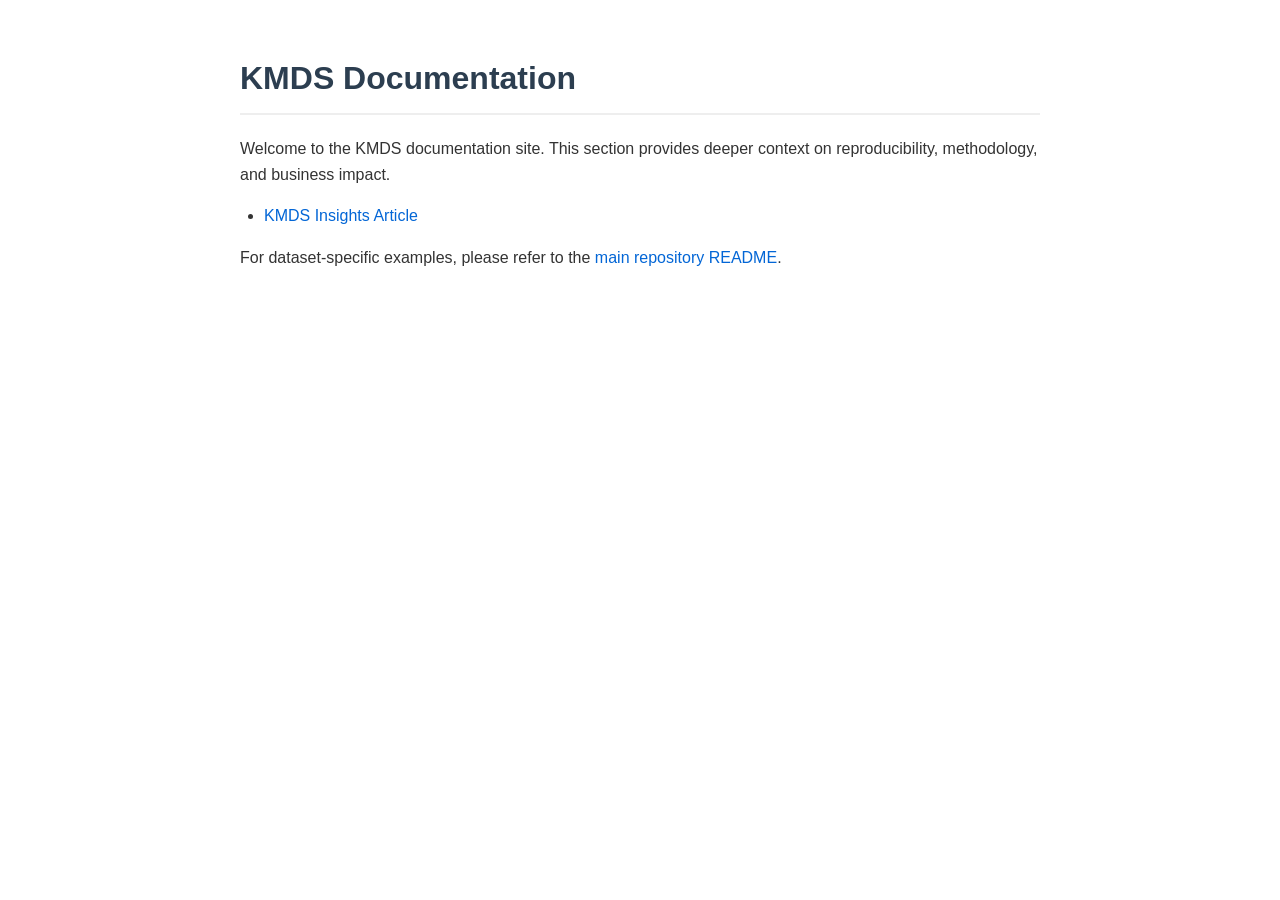
==== docs/index.html @ 8d6b9f3b "Add docs/index.html for GitHub Pages rendering" ====
<!DOCTYPE html>
<html lang="en">
<head>
    <meta charset="UTF-8">
    <meta name="viewport" content="width=device-width, initial-scale=1.0">
    <title>KMDS Documentation</title>
    <style>
        body {
            font-family: -apple-system, BlinkMacSystemFont, "Segoe UI", Roboto, Helvetica, Arial, sans-serif;
            line-height: 1.6;
            max-width: 800px;
            margin: 0 auto;
            padding: 2rem;
            color: #333;
        }
        h1 { color: #2c3e50; border-bottom: 2px solid #eee; padding-bottom: 0.5rem; }
        a { color: #0366d6; text-decoration: none; }
        a:hover { text-decoration: underline; }
        ul { padding-left: 1.5rem; }
    </style>
</head>
<body>
    <h1>KMDS Documentation</h1>
    <p>Welcome to the KMDS documentation site. This section provides deeper context on reproducibility, methodology, and business impact.</p>
    <ul>
        <li><a href="kmds_insights_article.html">KMDS Insights Article</a></li>
    </ul>
    <p>For dataset-specific examples, please refer to the <a href="https://github.com/rajivsam/kmds_migration">main repository README</a>.</p>
</body>
</html>
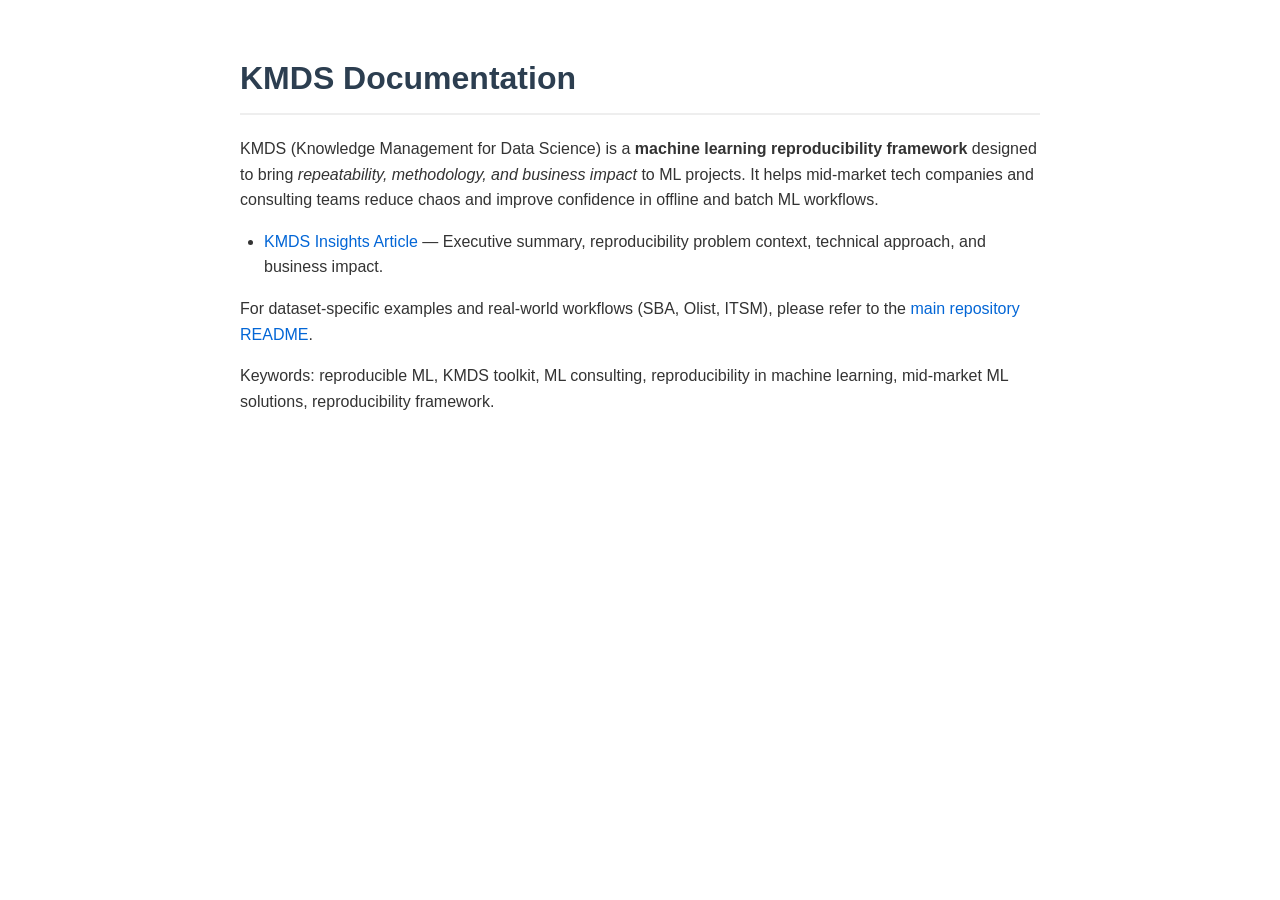
==== commit 398d55a8: "SEO keyword optimization for index" ====
--- a/docs/index.html
+++ b/docs/index.html
@@ -3,7 +3,9 @@
 <head>
     <meta charset="UTF-8">
     <meta name="viewport" content="width=device-width, initial-scale=1.0">
-    <title>KMDS Documentation</title>
+    <title>KMDS Documentation | Machine Learning Reproducibility Framework</title>
+    <meta name="description" content="KMDS is a reproducibility framework for machine learning projects. Learn how KMDS improves repeatability, methodology, and business impact for mid-market tech companies.">
+    <meta name="keywords" content="KMDS, machine learning reproducibility, ML repeatability, reproducible ML, ML consulting, mid-market tech, reproducibility framework, KMDS insights, ML methodology, business impact">
     <style>
         body {
             font-family: -apple-system, BlinkMacSystemFont, "Segoe UI", Roboto, Helvetica, Arial, sans-serif;
@@ -21,10 +23,20 @@
 </head>
 <body>
     <h1>KMDS Documentation</h1>
-    <p>Welcome to the KMDS documentation site. This section provides deeper context on reproducibility, methodology, and business impact.</p>
+    <p>
+        KMDS (Knowledge Management for Data Science) is a <strong>machine learning reproducibility framework</strong> designed to bring 
+        <em>repeatability, methodology, and business impact</em> to ML projects. It helps mid-market tech companies and consulting teams 
+        reduce chaos and improve confidence in offline and batch ML workflows.
+    </p>
     <ul>
-        <li><a href="kmds_insights_article.html">KMDS Insights Article</a></li>
+        <li><a href="kmds_insights_article.html">KMDS Insights Article</a> — Executive summary, reproducibility problem context, technical approach, and business impact.</li>
     </ul>
-    <p>For dataset-specific examples, please refer to the <a href="https://github.com/rajivsam/kmds_migration">main repository README</a>.</p>
+    <p>
+        For dataset-specific examples and real-world workflows (SBA, Olist, ITSM), please refer to the 
+        <a href="https://github.com/rajivsam/kmds_migration">main repository README</a>.
+    </p>
+    <p>
+        Keywords: reproducible ML, KMDS toolkit, ML consulting, reproducibility in machine learning, mid-market ML solutions, reproducibility framework.
+    </p>
 </body>
 </html>
